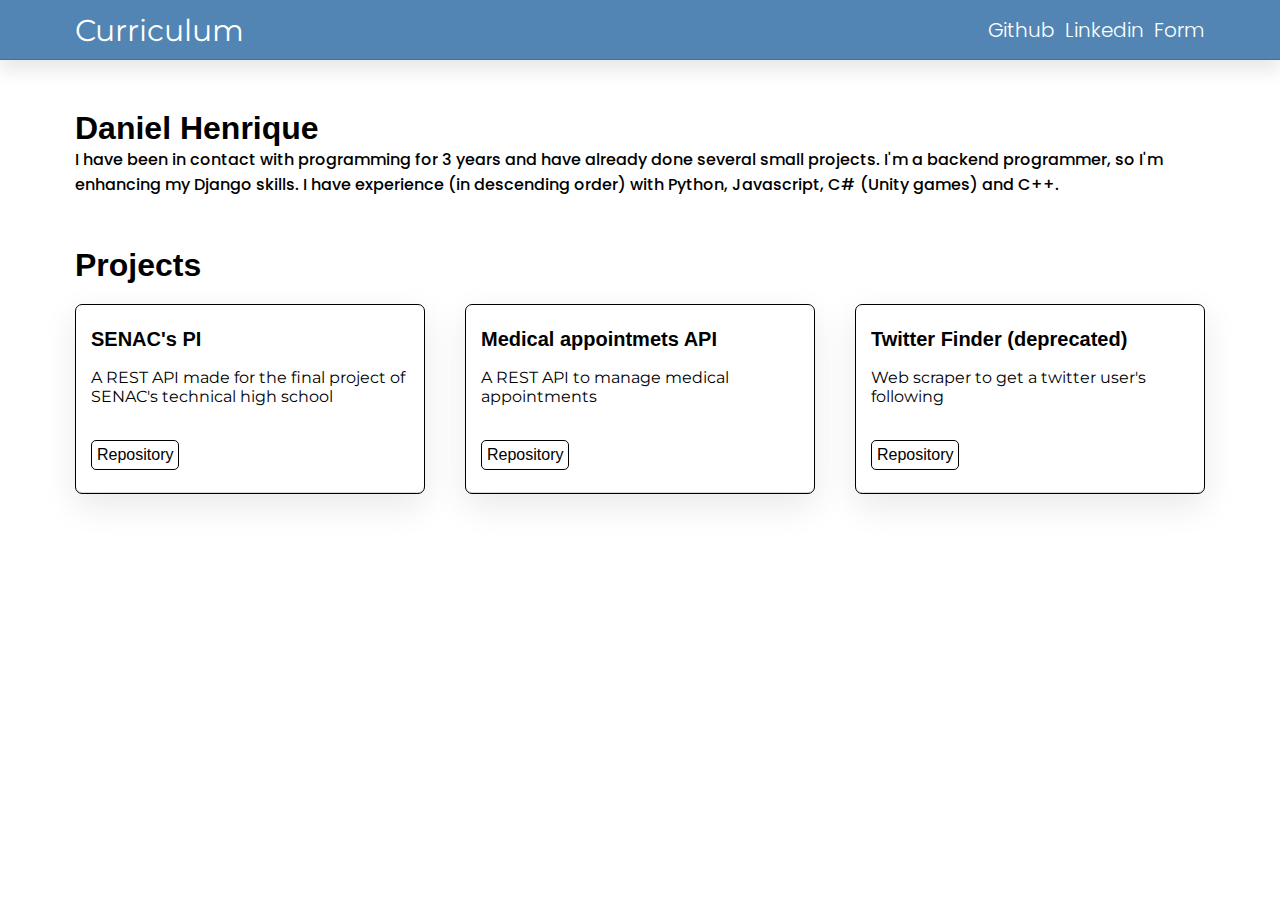
==== html/index.html @ ec792df9 "first" ====
<!DOCTYPE html>
<html lang="en">
<head>
    <meta charset="UTF-8">
    <meta name="viewport" content="width=device-width, initial-scale=1.0">
    <title>Curriculum</title>
    
    <link rel="preconnect" href="https://fonts.googleapis.com">
    <link rel="preconnect" href="https://fonts.gstatic.com" crossorigin>
    <link href="https://fonts.googleapis.com/css2?family=Bricolage+Grotesque&family=Montserrat&family=Poppins:wght@300;400&display=swap" rel="stylesheet">

    <link rel="stylesheet" type="text/css" href="/css/index.css">
    <script defer src="/js/index.js"></script>
</head>
<body>
    <header id="wrapper-header">
        <div id="main-header">
            <h1 id="main-cv">Curriculum</h1>
            <div id="buttons">
                <a target="_blank" href="https://github.com/kylwrld/">Github</a>
                <a target="_blank" href="https://www.linkedin.com/in/daniel-henrique-30491228a/">Linkedin</a>                
                <a target="_blank" href="form.html">Form</a>
            </div>
        </div>
    </header>

    <main id="wrapper">
        <div id="main">

            <div id="bio">
                <h1>Daniel Henrique</h1>
                <p>I have been in contact with programming for 3 years and have already done several small projects. I'm a backend programmer, so I'm enhancing my Django skills. I have experience (in descending order) with Python, Javascript, C# (Unity games) and C++.
                </p>
            </div>

            <h1 id="projects">Projects</h1>

            <ul class="hidden" id="unordered">
                <li>
                    <div id="item-1">
                        <h1 class="title">SENAC's PI</h1>
                        <p>A REST API made for the final project of SENAC's technical high school</p>

                        <div id="lang">
                            <img class="img" src="https://images.vexels.com/media/users/3/166477/isolated/lists/9bb722f0e85ddbc1ce0f064534fd2311-python-programming-language-icon.png" alt="">
                            <img class="img" src="https://static-00.iconduck.com/assets.00/djangoproject-icon-256x256-d19anol5.png" alt="">
                        </div>
                        
                        <a target="_blank" href="https://github.com/kylwrld/dp">Repository</a>
                    </div>
                </li>
                <li>
                    <div id="item-1">
                        <h1 class="title">Medical appointmets API</h1>
                        <p>A REST API to manage medical appointments</p>
                        <div id="lang">
                            <img class="img" src="https://images.vexels.com/media/users/3/166477/isolated/lists/9bb722f0e85ddbc1ce0f064534fd2311-python-programming-language-icon.png" alt="">
                            <img class="img" src="https://static-00.iconduck.com/assets.00/djangoproject-icon-256x256-d19anol5.png" alt="">
                        </div>
                        <a target="_blank"  href="https://github.com/kylwrld/medical-apts">Repository</a>

                    </div>
                </li>
                <li>
                    <div id="item-1">
                        <h1 class="title">Twitter Finder (deprecated)</h1>
                        <p>Web scraper to get a twitter user's following</p>
                        <div id="lang">
                            <img class="img" src="https://images.vexels.com/media/users/3/166477/isolated/lists/9bb722f0e85ddbc1ce0f064534fd2311-python-programming-language-icon.png" alt="">
                            <img class="img" src="https://softwarereviews.s3.amazonaws.com/production/favicons/offerings/7361/original/1_v7l9L2x3DkOzcnAhDbYNmQ.png" alt="">
                        </div>
                        <a target="_blank" href="https://github.com/kylwrld/TwitterFinder">Repository</a>
                    </div>
                </li>
            </ul>
        </div>
    </main>
    
</body>
</html>
---- css/index.css ----
* { 
    margin: 0; 
    padding: 0; 
    box-sizing: border-box; 
} 

body {
    height: 93vh;
}

#wrapper-header {
    width: auto;
    height: 60px;

    display: flex;
    justify-content: center;
    align-items: center;

    background-color: #5285b3;
    box-shadow: 0 0.7rem 1rem rgba(0,0,0,0.09), inset 0 -1px 0 rgba(0, 0, 0, 0.15)
}

#main-header {
    display: flex;
    width: 1130px;
    justify-content: space-between;
    align-items: center;
}

#main-cv {
    font-family: "Montserrat", sans-serif;
    font-optical-sizing: auto;
    font-weight: 400;
    font-style: normal;
    font-size: 30px;
    color: rgb(255, 255, 255);
}

#buttons {
    display: flex;
    justify-content: space-around;
    gap: 10px;
    align-items: center;
}

#buttons a {
    text-decoration: none;
    color: rgb(255, 255, 255);
    font-family: "Poppins", sans-serif;
    font-weight: 300;
    font-style: normal;
    font-size: 20px;
}

#buttons img {
    width: 20px;
    
}

#wrapper {
    display: flex;
    justify-content: center;
    width: auto;
    height: 100%;
}

#main {
    display: flex;
    width: 1130px;
    flex-direction: column;
    height: fit-content;
    justify-content: center;
    height: 100%;
}

#bio {
    margin-top: 50px;
    margin-bottom: 50px;
}

#bio h1 {
    font-family: 'Segoe UI', Tahoma, Geneva, Verdana, sans-serif;
}

#bio p {
    font-family: "Poppins", sans-serif;
    font-weight: 500;
    font-style: normal;
}

#projects {
    font-family: 'Segoe UI', Tahoma, Geneva, Verdana, sans-serif;
    margin-bottom: 20px;
}

#unordered {
    display: flex;
    flex-wrap: wrap;
    
    width: 100%;
    justify-content: space-between;
    list-style-type: none;
    height: 100%;

}

.title {
    font-size: 20px;
    font-family: 'Segoe UI', Tahoma, Geneva, Verdana, sans-serif;
}

#lang {
    display: flex;
    flex-direction: row;
    flex-wrap: wrap;
    gap: 20px;
}

#lang img {
    width: 20px;
}

#item-1 {
    display: flex;
    flex-direction: column;
    justify-content: space-around;
    
    width: 350px;
    height: 190px;
    
    border: 0.1rem solid black;
    border-radius: 7px;
    padding: 15px;

    font-family: "Montserrat", sans-serif;
    font-weight: 400;
    box-shadow: 0 0.7rem 2.2rem rgba(0,0,0,0.09), inset 0 -1px 0 rgba(0, 0, 0, 0.15)

}

#item-1 a{
    width: fit-content;
    
    border: 1px solid black;
    border-radius: 5px;
    padding: 5px;
    color: black;
    font-family: 'Segoe UI', Tahoma, Geneva, Verdana, sans-serif;
    text-decoration: none;

    transition: 0.2s;

}

#item-1 a:hover{
    background-color: #3d5b7c;
    color: white;

}
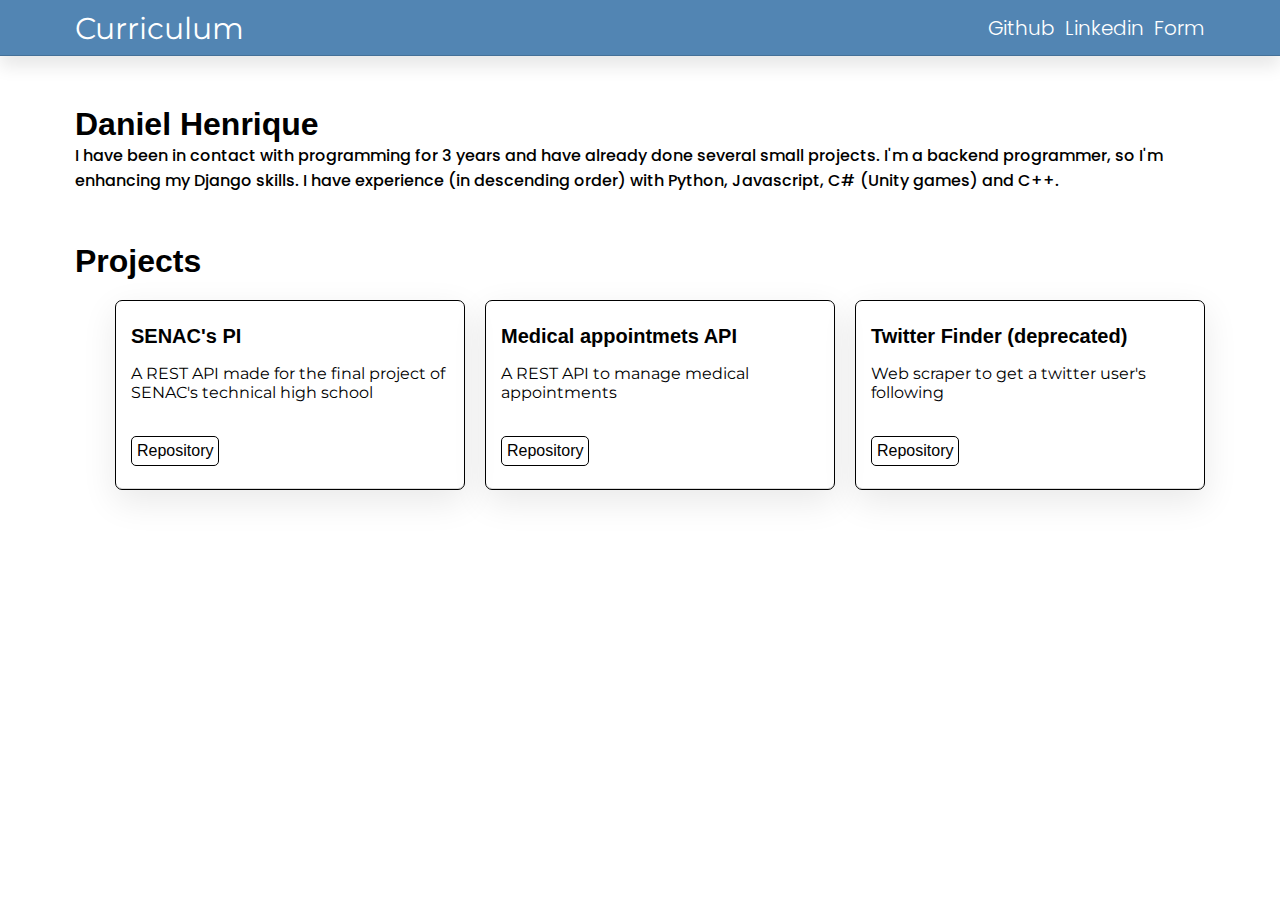
==== commit 159c8bff: "form page" ====
--- a/html/index.html
+++ b/html/index.html
@@ -15,11 +15,11 @@
 <body>
     <header id="wrapper-header">
         <div id="main-header">
-            <h1 id="main-cv">Curriculum</h1>
+            <a href="index.html" style="text-decoration: none;"><h1 id="main-cv">Curriculum</h1></a>
             <div id="buttons">
                 <a target="_blank" href="https://github.com/kylwrld/">Github</a>
                 <a target="_blank" href="https://www.linkedin.com/in/daniel-henrique-30491228a/">Linkedin</a>                
-                <a target="_blank" href="form.html">Form</a>
+                <a href="form.html">Form</a>
             </div>
         </div>
     </header>
--- a/css/index.css
+++ b/css/index.css
@@ -1,12 +1,18 @@
-* { 
-    margin: 0; 
-    padding: 0; 
-    box-sizing: border-box; 
-} 
+* {
+    margin: 0;
+    box-sizing: border-box;
+}
+
+html {
+    height: 100%
+}
 
 body {
-    height: 93vh;
+    display: flex;
+    flex-direction: column;
+    height: 100%;
 }
+
 
 #wrapper-header {
     width: auto;
